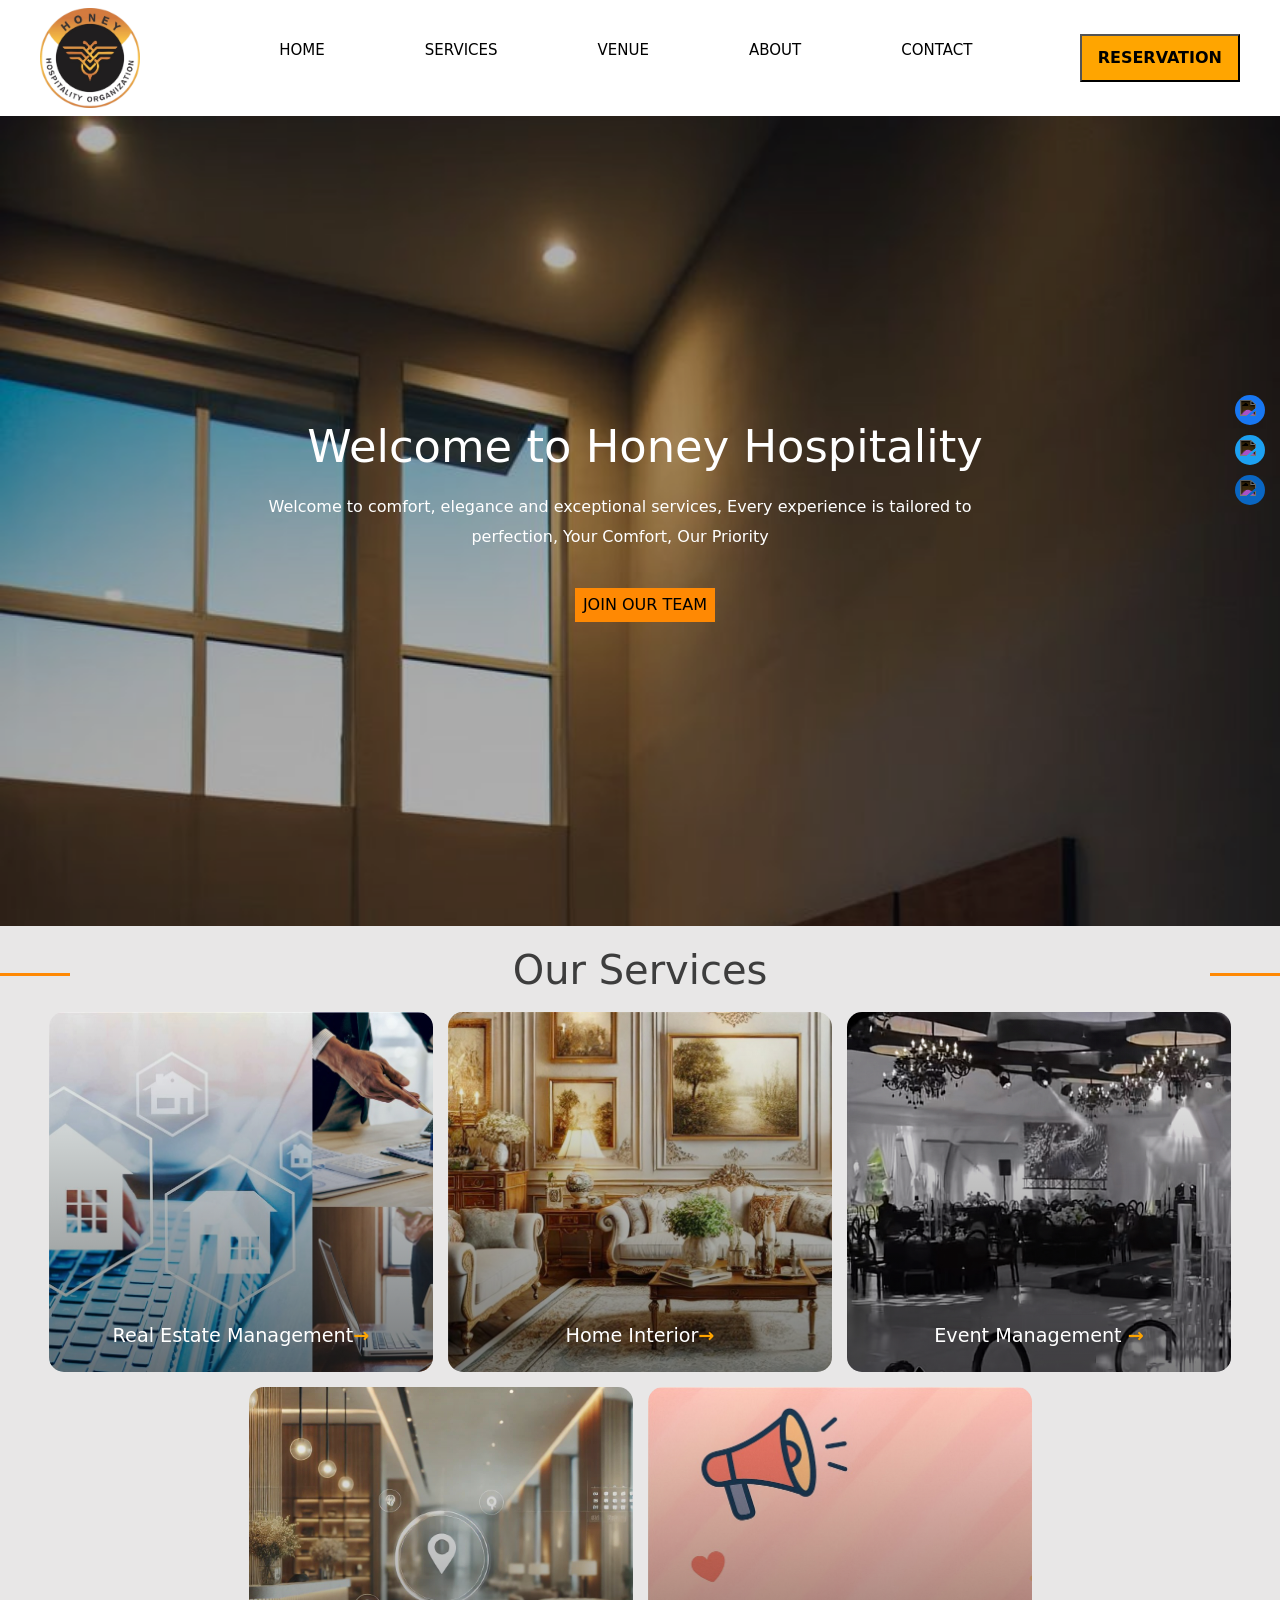
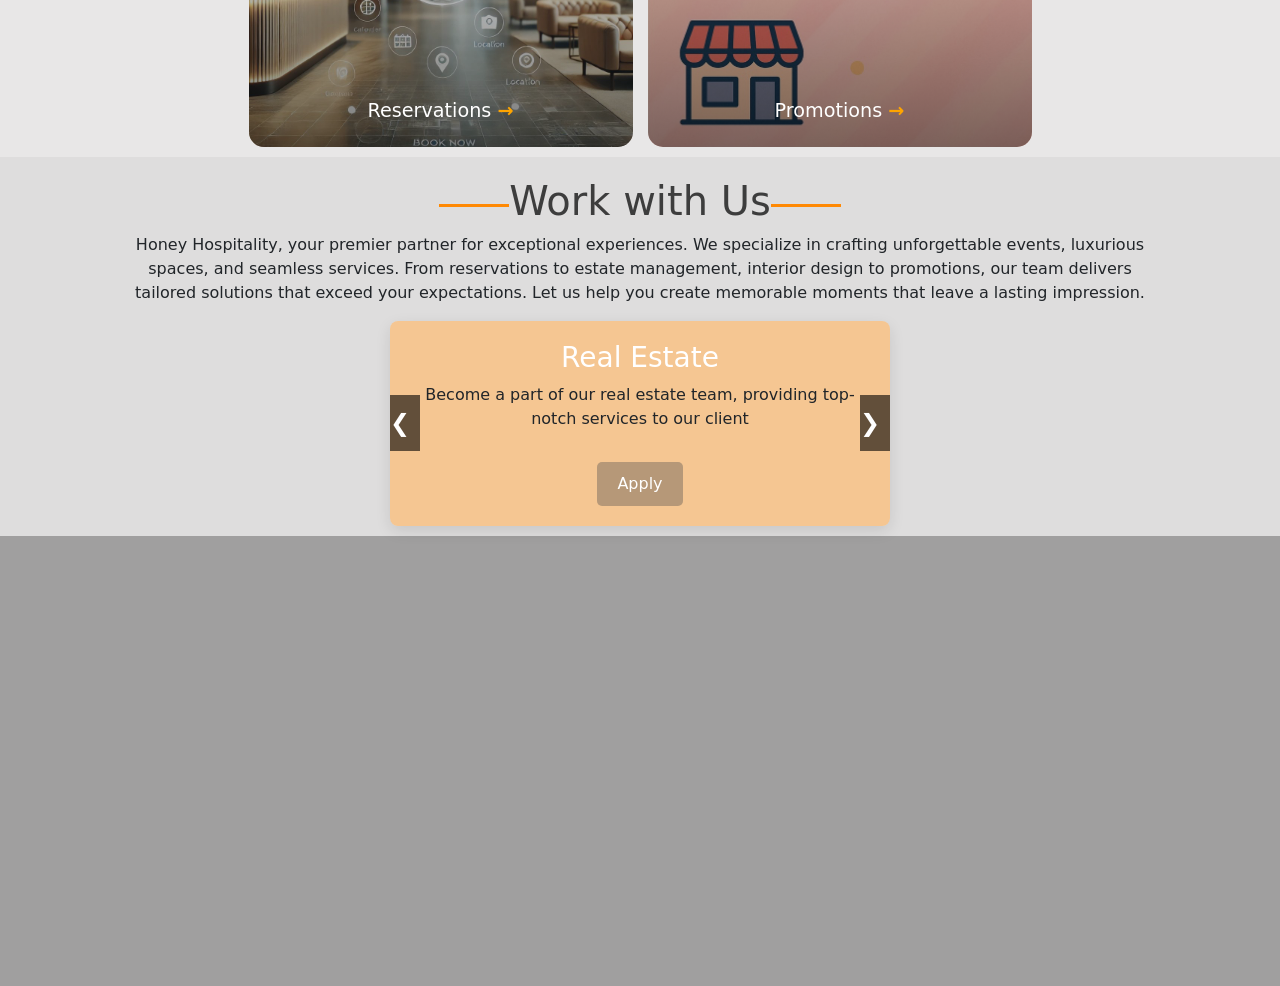
==== index.html @ 68f042b8 "Update index.html" ====
<!DOCTYPE html>
<html lang="en">
<head>
   <meta charset="UTF-8">
   <meta name="viewport" content="width=device-width, initial-scale=1.0">
   <title>Honeyhospitality.com</title>
   <link rel="stylesheet" href="style.css">
   <link rel="stylesheet" href="mediaquary.css">
   <link href="https://cdn.jsdelivr.net/npm/bootstrap@5.3.5/dist/css/bootstrap.min.css" rel="stylesheet" integrity="sha384-SgOJa3DmI69IUzQ2PVdRZhwQ+dy64/BUtbMJw1MZ8t5HZApcHrRKUc4W0kG879m7" crossorigin="anonymous">
   <script src="https://cdn.jsdelivr.net/npm/bootstrap@5.3.5/dist/js/bootstrap.bundle.min.js" integrity="sha384-k6d4wzSIapyDyv1kpU366/PK5hCdSbCRGRCMv+eplOQJWyd1fbcAu9OCUj5zNLiq" crossorigin="anonymous"></script>
   <link href='https://unpkg.com/boxicons@2.1.4/css/boxicons.min.css' rel='stylesheet'>

</head>
<body>
   <!-- Header -->
    
    <header>
        <nav class="navbar">
            <img src="Images/Hero Image/logo.png" alt="logo here" width="100px">
      
            <!-- Mobile menu toggle -->
            <input type="checkbox" id="menu-toggle" />
            <label for="menu-toggle" class="hamburger">&#9776;</label>
      
            <ul class="nav-links">
              <!-- Services Dropdown -->
                <li><a href="#">Home</a></li>

              <li class="dropdown">
                <input type="checkbox" id="services-toggle" />
                <label for="services-toggle" class="dropdown-label">Services</label>
                <ul class="dropdown-menu" >
                  <li><a href="#">Graphic Design</a></li>
                  <li><a href="#">Web Design</a></li>
                  <li><a href="#">Printing</a></li>
                </ul>
              </li>
      
              <!-- Venue Dropdown -->
              <li class="dropdown">
                <input type="checkbox" id="venue-toggle" />
                <label for="venue-toggle" class="dropdown-label">Venue</label>
                <ul class="dropdown-menu">
                  <li><a href="#">Lagos</a></li>
                  <li><a href="#">Abuja</a></li>
                </ul>
              </li>
      
              <li><a href="#">About</a></li>
              <li><a href="#">Contact</a></li>
              </ul>
            
              <button id="btn">Reservation</button>
            
          </nav>
     
    </header>
   

<div class="social-sidebar">
  <a href="#" class="social-icon facebook" title="Facebook">
    <img src="https://cdn.jsdelivr.net/npm/simple-icons@v9/icons/facebook.svg" alt="Facebook">
  </a>
  <a href="#" class="social-icon twitter" title="Twitter">
    <img src="https://cdn.jsdelivr.net/npm/simple-icons@v9/icons/twitter.svg" alt="Twitter">
  </a>
  <a href="#" class="social-icon linkedin" title="LinkedIn">
    <img src="https://cdn.jsdelivr.net/npm/simple-icons@v9/icons/linkedin.svg" alt="LinkedIn">
  </a>
</div>



    <!-- Hero Section -->

    <section class="hero-section">
        <div class="hero-container">

            <div class="intro">
                <h1 id="head1">Welcome to Honey Hospitality</h1>
                
                <p class="intro-text">Welcome to comfort, elegance and
                exceptional services,
                Every experience is tailored to perfection,
                Your Comfort, Our Priority</p>
            </div>

            <button id="join-btn">JOIN OUR TEAM</button>
        </div>
    </section>

    <!-- Service Section -->

    <section class="service-section" >

        <div class="service-hr" >
            <div class="hr-line"></div>
            <h1>Our Services</h1>
            <div class="hr-line"></div> 
        </div>

        <div class="service-container">

           
         <div class="services" style="background: url(Images/Services\ Image/estate.jpg); background-size: cover;">
             <div class="service-overlay">
                <p class="service-title">
                    Real Estate Management<span style="color: orange; font-weight: bolder; ">&rarr;</span>
                </p>
            </div>
        </div>
            
         <div class="services" style="background: url(Images/Services\ Image/home-int.jpg); background-size: cover;">
             <div class="service-overlay" >
                <p class="service-title">
                    Home Interior<span style="color: orange; font-weight: bolder; ">&rarr;</span>
                </p>
            </div>
        </div>
            
         <div class="services" style="background: url(Images/Services\ Image/event.jpg); background-size: cover;">
             <div class="service-overlay">
                <p class="service-title">
                    Event Management <span style="color: orange; font-weight: bolder; ">&rarr;</span>
                </p>
            </div>
        </div>
            
         <div class="services" style="background: url(Images/Services\ Image/reservation.jpg); background-size: cover;">
             <div class="service-overlay">
                <p class="service-title">
                    Reservations <span style="color: orange; font-weight: bolder; ">&rarr;</span>
                </p>
            </div>
        </div>

         <div class="services" style="background: url(Images/Services\ Image/promotion.jpg); background-size: cover;">
             <div class="service-overlay" style="background-color: none;">
                <p class="service-title">
                    Promotions <span style="color: orange; font-weight: bolder; ">&rarr;</span>
                </p>
            </div>
        </div>
            

        </div>
            
        </div>
    </section>

    <!-- Work with Us -->

    <section class="join-us">

        <div class="service-hr" >
            <div class="hr-line"></div>
               <h1>Work with Us</h1>
            <div class="hr-line"></div> 
        </div>
        <div class="join-text">
            <p>
                Honey Hospitality, your premier partner for exceptional experiences. We specialize in crafting unforgettable events, luxurious spaces, and seamless services. From reservations to estate management, interior design to promotions, our team delivers tailored solutions that exceed your expectations. Let us help you create memorable moments that leave a lasting impression.

            </p>
        </div>

 <div class="carousel-container">
  <button class="nav left" id="prevBtn">&#10094;</button>
  <div class="carousel-wrapper" id="carousel">
    <div class="job-card">
      <h3 style="color: white;">Real Estate</h3>
      <p>Become a part of our real estate team, providing top-notch services to our client</p>
      <button class="apply-btn">Apply</button>
    </div>
    <div class="job-card">
      <h3 style="color: white;">Home Interior</h3>
      <p >Seeking talented interior expert, transforming space with creativity and flair</p>
      <button class="apply-btn">Apply</button>
    </div>
    <div class="job-card">
      <h3 style="color: white;">Event Management</h3>
      <p>Seeking detailed-oriented event professional to craft unforgettable experiencesfor our client</p>
      <button class="apply-btn">Apply</button>
    </div>
  </div>
  <button class="nav right" id="nextBtn">&#10095;</button>
</div>

    </section>

    <!-- Footer-Section -->
 
    <footer class="footer-section">


        
    </footer>
   
   <script src="script.js"></script>
</body>
</html>
---- style.css ----
/* CSS Reset */
* {
    padding: 0;
    margin: 0;
    box-sizing: border-box;
}

body {
    margin: 0;
    font-family: sans-serif; 
    background-color: #a7a5a560;
}

header {
	background-color: white;
	color: white;
	justify-content: space-between;
    padding: 0px 40px;
	align-items: center;
  }

  header > .navbar li  {
	text-transform: uppercase;
    font-size: 15px;
  }

  .navbar {
	display: flex;
	align-items: center;
	justify-content: space-between;
	padding: 7px 80px;
	position: relative;
  }
  
  .hamburger {
	display: none;
	font-size: 26px;
	cursor: pointer;
	color: black;
  }
  
  /* Navigation list */
  .nav-links {
	display: flex;
	list-style: none;
	align-content: center;
      gap: 100px;
	align-items: center;
  }
  
  .nav-links a {
	text-decoration: none;
	color: black;
  }
  
   #btn {
	background-color: orange;
	padding: 10px 16px;
	text-transform: uppercase;
	position: relative;
	border-radius: 0px;
	color: black;
	font-weight: bold;
  }
  
  /* Dropdown styles */
  .dropdown {
	position: relative;
  }
  
  .dropdown-menu {
	display: none;
	position: absolute;
	top: 20px;
	left: 0;
	background: white;
	min-width: 150px;
	box-shadow: 0 4px 8px #ff964133;
	z-index: 100;
	flex-direction: column;
	
  }
  
  .dropdown-menu li a {
	color: #333;
	padding: 10px 15px;
    text-transform: capitalize;
	display: block;
  }
  
  .dropdown-menu li a:hover {
	background-color: #eee;
  }
  
  .dropdown:hover .dropdown-menu {
	display: flex;
  }
  
  /* Hide dropdown toggles by default */
  .dropdown input[type="checkbox"] {
	display: none;
  }
  
  .dropdown-label {
	color: black;
    list-style: none;
	cursor: pointer;
	display: block;
  }
  
  /* Responsive styles */
  #menu-toggle {
	display: none;
  }



.social-sidebar {
  position: fixed;
  top: 50%;
  right: 0;
  transform: translateY(-50%);
  display: flex;
  flex-direction: column;
  padding: 8px 15px;
  border-top-right-radius: 10px;
  border-bottom-right-radius: 10px;
  z-index: 1000;
  gap: 10px;
}

.social-icon {
  display: flex;
  align-items: center;
  justify-content: center;
  width: 30px;
  height: 30px;
  border-radius: 50%;
  transition: transform 0.2s;
}

.social-icon img {
  width: 20px;
  height: 20px;
  filter: invert(1);
}

.social-icon:hover {
  transform: scale(1.1);
}

/* Brand Colors */
.facebook {
  background-color: #1877F2; /* Facebook Blue */
}

.twitter {
  background-color: #1DA1F2; /* Twitter Blue */
}

.linkedin {
  background-color: #0A66C2; /* LinkedIn Blue */
}


/* Hero Section */

.hero-section {
    height: 90vh;
    background-image: url(Images/Hero\ Image/hero1.jpg);
    background-size: cover;
    animation-name: hero-background-changer;
    animation-duration: 10s;
    animation-delay: 2s;
    animation-fill-mode: forwards;
    animation-direction: alternate;
    animation-iteration-count: infinite;
    animation-timing-function: ease-in-out;
}

@keyframes hero-background-changer {
    0% {
        background-image: url(Images/Hero\ Image/hero1.jpg);
    }
    25% {
        background-image: url(Images/Hero\ Image/hero2.jpg);
    }
    50% {
        background-image: url(Images/Hero\ Image/hero3.jpg);
    }
    75% {
        background-image: url(Images/Hero\ Image/hero4.jpg);
    }
    
}

.hero-container {
    display: flex;
    flex-direction: column;
    justify-content: center;
    align-items: start;
    text-align: left;
    color: white;
    background: rgba(0, 0, 0, 0.308);
    height: 90vh;
    padding: 0px 0px 0px 10px;
    line-height: 18px;
}

.intro {
    margin-bottom: 60px;
}

.intro-text{
    line-height: 30px;
    padding-right: 50px;
}

#join-btn {
    background-color: rgb(255, 137, 3);
    border: none;
    padding: 8px ;
    margin-top: -40px;
    color: black;
}



#join-btn:active {
    background-color: rgb(255, 148, 25);
    transform: scale(1.2);
    transition: transform 0.1s;
    cursor: pointer;
    color: white;
    border-radius: 10px;
}


#head1 {
    font-size: 1.9rem;
    padding-bottom: 10px;
    width: 15.5rem;
    
}



.service-section {
    background-color: #a7a5a544;
    padding-top: 20px;
} 

.service-hr {
    display: flex;
    justify-content: space-between;
    align-items: center;
    color: rgb(61, 61, 61);
}
.hr-line {
    height: 3px;
    width: 70px;
    border: none;
    background-color: rgb(255, 137, 3);

}

.service-container {
    display: flex;
    flex-direction: column;
    align-items: center;
    padding: 10px 0px;
    row-gap: 20px;
}
    
    .services {
        /* background-image: url(Images/Services\ Image/Event.jpg); */
       width: 90%;
       height: 40vh;
       background-size: cover;
       border-radius: 15px;
    }

    .service-overlay {
        background: linear-gradient(transparent, rgba(0, 0, 0, 0.514));
        width: 100%;
       height: 40vh;
       display: flex;
       justify-content: center;
       align-items: end;
       border-radius: 15px;
    }

    .service-title  {
        color: white;
        font-size: 1.2rem;  
        padding-bottom: 5px;  
        width: 100%;
        text-align: center;
        
    }

.join-us {
    background-color: #a7a5a560;
    display: flex;
    flex-direction: column;
    align-items: center;padding-bottom: 10px;
    padding-top: 20px;
}
.join-text {
    text-align: center;
}



.carousel-container {
  position: relative;
  width: 80%;
  max-width: 500px;
  overflow: hidden;
  background: rgba(250, 194, 131, 0.822);
  border-radius: 8px;
  box-shadow: 0 5px 15px rgba(0, 0, 0, 0.1);
}

.carousel-wrapper {
  display: flex;
  transition: transform 0.4s ease-in-out;
  will-change: transform;
}

.job-card {
  flex: 0 0 100%;
  box-sizing: border-box;
  padding: 20px;
  text-align: center;
}

.job-card h3 {
  margin-top: 0;
}

.apply-btn {
  margin-top: 15px;
  padding: 10px 20px;
  background-color: rgba(78, 78, 78, 0.377);
  color: white;
  border: none;
  border-radius: 5px;
  cursor: pointer;
}


.nav {
  position: absolute;
  top: 50%;
  transform: translateY(-50%);
  background: rgba(0,0,0,0.6);
  color: white;
  border: none;
  font-size: 24px;
  padding: 10px;
  cursor: pointer;
  z-index: 2;
}

.left {
  left: 0;
}

.right {
  right: 0;
}

/* Footer */

.footer-section {
    background-color: rgb(160, 159, 159);
    height: 50vh;
}
---- mediaquary.css ----
/* Media Quary */
@media only screen and (min-width: 600px) and (max-width: 780px) {
  
   .hamburger {
	  display: block;
	}
  
	.nav-links {
	  flex-direction: column;
	  justify-content: center;
	  align-items: flex-start;
	  position: absolute;
	  gap: 17px;
	  background: white;
	  width: 80%;
	  top: 80px;
	  left: 30vh;
	  padding: 10px;
	  display: none;
	}

  
	#menu-toggle:checked + .hamburger + .nav-links {
	  display: flex;
	}
  
	.dropdown-menu {
	  position: static;
	  background-color: white;
	  width: 100%;
	  box-shadow: none;
	}
  
	.dropdown-menu li a {
	  color: black;
	}
  
	/* Show dropdown if checkbox is checked */
	.dropdown input[type="checkbox"]:checked + .dropdown-label + .dropdown-menu {
	  display: flex;
	}
  
	.dropdown:hover .dropdown-menu {
	  display: none; /* Disable hover effect on mobile */
	}
  
	.dropdown-label::after {
	  content: " ▼";
	  font-size: 0.8em;
   }
   
   
   
   
   
   .service-container {
    display: flex;
    flex-direction: row;
    flex-wrap: wrap;
    align-items: center;
    padding: 10px 0px;
    gap: 15px;
    justify-content: center;
}

.services {
   width: 45%;
}

}

@media screen and (min-width: 781px) and (max-width: 960px) {

   
    .drop-menu {
        position: absolute;
        top: 100%;
        left: 0;
        background-color: rgb(223, 223, 223);
        border-radius: 5px;
        opacity: 0;
        margin-left:50px;
        margin-top: 12px;
        visibility: hidden;
        transform: translateY(-10px);
        transition: opacity 0.3s ease-in-out, transform 0.3s ease-in-out;
        width: 50%;
    }


    .service-container {
      display: flex;
      flex-direction: row;
      flex-wrap: wrap;
      align-items: center;
      padding: 10px 0px;
      gap: 15px;
      justify-content: center;
    }

    .services {
         width: 40%;
    }

    .join-text {
      width: 80%;
    }
}

@media screen and (min-width: 961px) and (max-width: 1300px) {
    
    .drop-menu {
        position: absolute;
        top: 100%;
        left: 0;
        background-color: rgb(223, 223, 223);
        border-radius: 5px;
        opacity: 0;
        margin-left:50px;
        margin-top: 12px;
        visibility: hidden;
        transform: translateY(-10px);
        transition: opacity 0.3s ease-in-out, transform 0.3s ease-in-out;
        width: 50%;
    }


     .service-container {
      display: flex;
      flex-direction: row;
      flex-wrap: wrap;
      align-items: center;
      padding: 10px 0px;
      gap: 15px;
      justify-content: center;
    }

    .services {
         width: 30%;
    }

    .join-text {
      width: 80%;
    }

    .intro {
      width: 60%;
    }

    .hero-container {
      justify-content: center;
      align-items: center;
      text-align: center;
    }

    #head1 {
      width: 100%;
      font-size:2.8rem;
    }

}


@media screen and (min-width: 1301px) and (max-width: 3000px) {
       .drop-menu {
        position: absolute;
        top: 100%;
        left: 0;
        background-color: rgb(223, 223, 223);
        border-radius: 5px;
        opacity: 0;
        margin-left:50px;
        margin-top: 12px;
        visibility: hidden;
        transform: translateY(-10px);
        transition: opacity 0.3s ease-in-out, transform 0.3s ease-in-out;
        width: 50%;
    }

    

     .service-container {
      display: flex;
      flex-direction: row;
      flex-wrap: wrap;
      align-items: center;
      padding: 10px 0px;
      gap: 15px;
      justify-content: center;
    }

    .services {
         width: 25%;
    }

    .join-text {
      width: 80%;
    }

    .intro {
      width: 60%;
    }

    .hero-container {
      justify-content: center;
      align-items: center;
      text-align: center;
    }

    #head1 {
      width: 100%;
      font-size:2.8rem;
    }

    .hero-section {
      background-size: contain;
    }
}
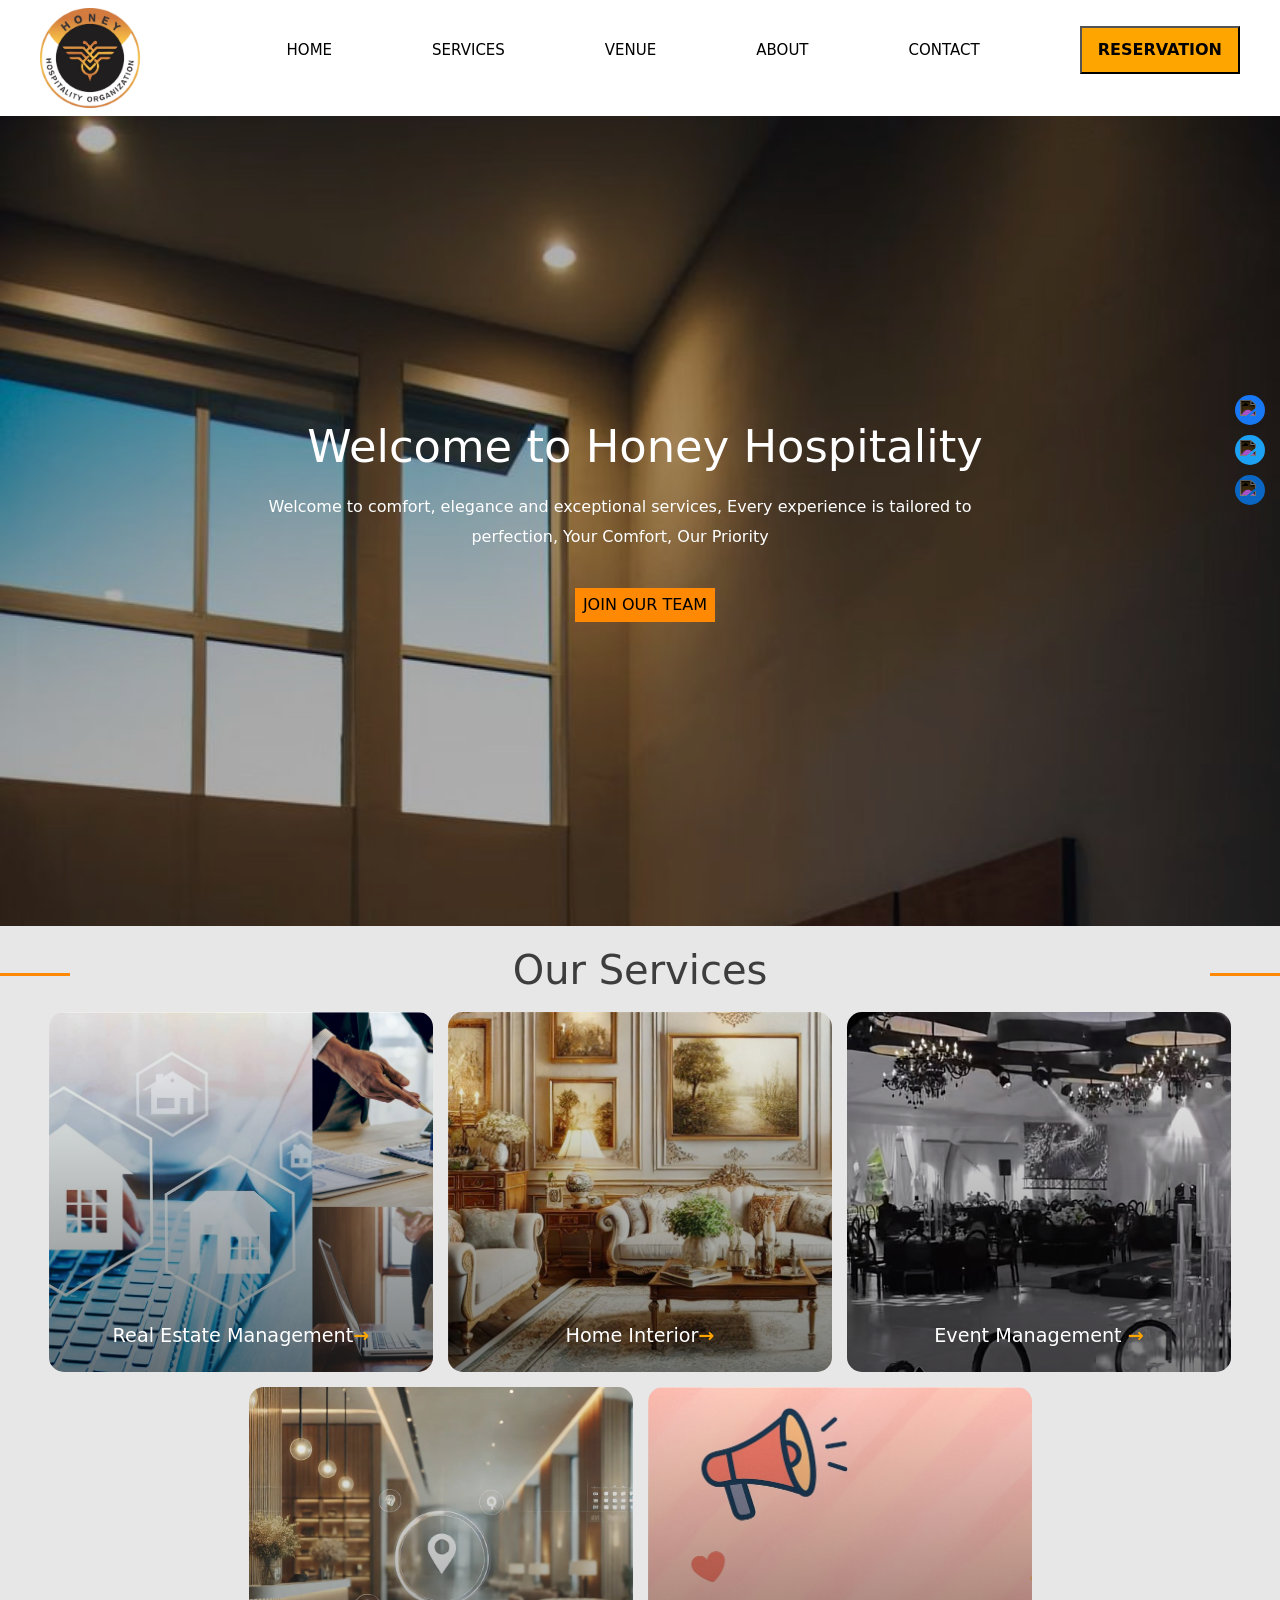
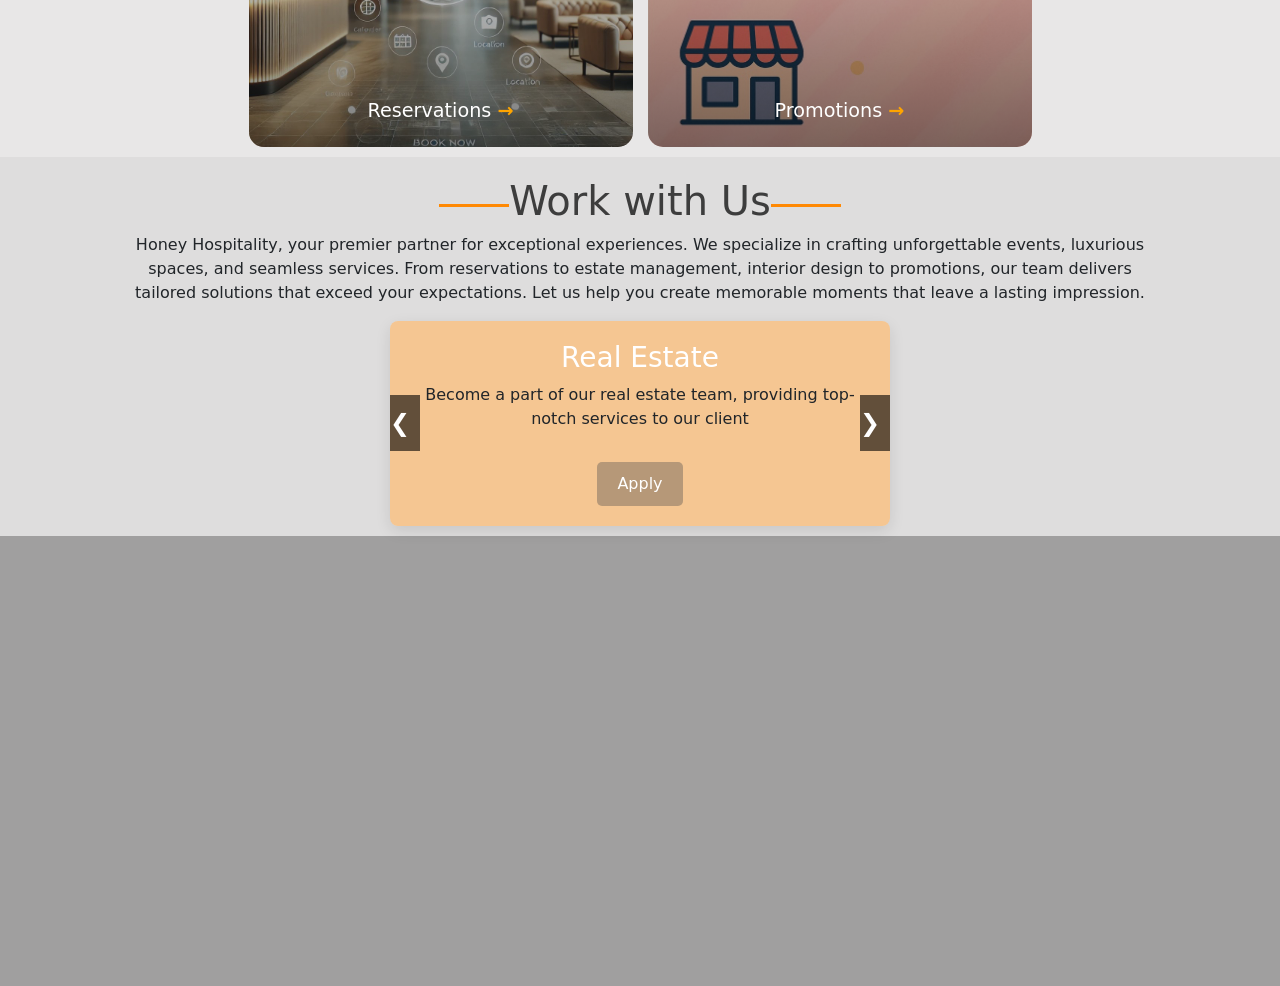
==== commit 17a834de: "Update index.html" ====
--- a/index.html
+++ b/index.html
@@ -48,14 +48,13 @@
       
               <li><a href="#">About</a></li>
               <li><a href="#">Contact</a></li>
+              <button id="btn">Reservation</button>
               </ul>
             
-              <button id="btn">Reservation</button>
             
           </nav>
      
     </header>
-   
 
 <div class="social-sidebar">
   <a href="#" class="social-icon facebook" title="Facebook">
@@ -164,7 +163,7 @@
             </p>
         </div>
 
- <div class="carousel-container">
+   <div class="carousel-container">
   <button class="nav left" id="prevBtn">&#10094;</button>
   <div class="carousel-wrapper" id="carousel">
     <div class="job-card">
@@ -196,6 +195,5 @@
         
     </footer>
    
-   <script src="script.js"></script>
 </body>
 </html>
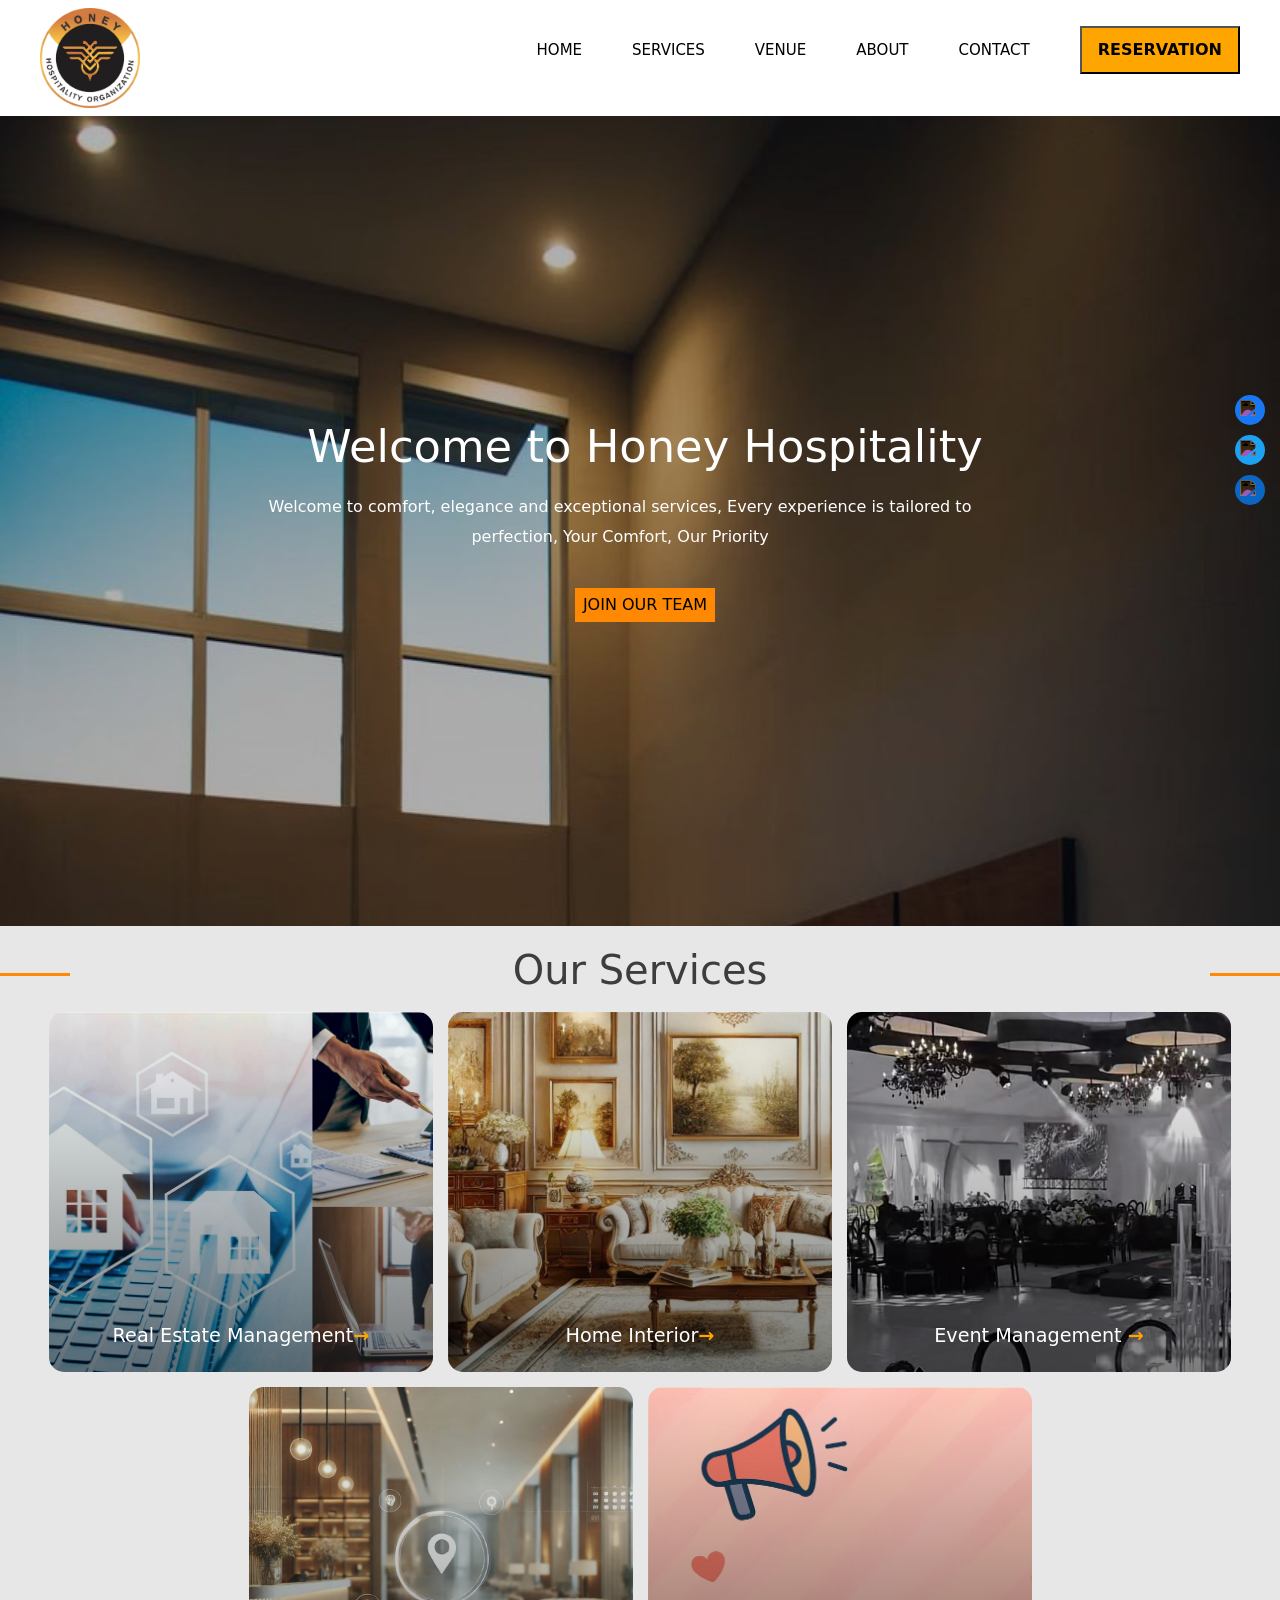
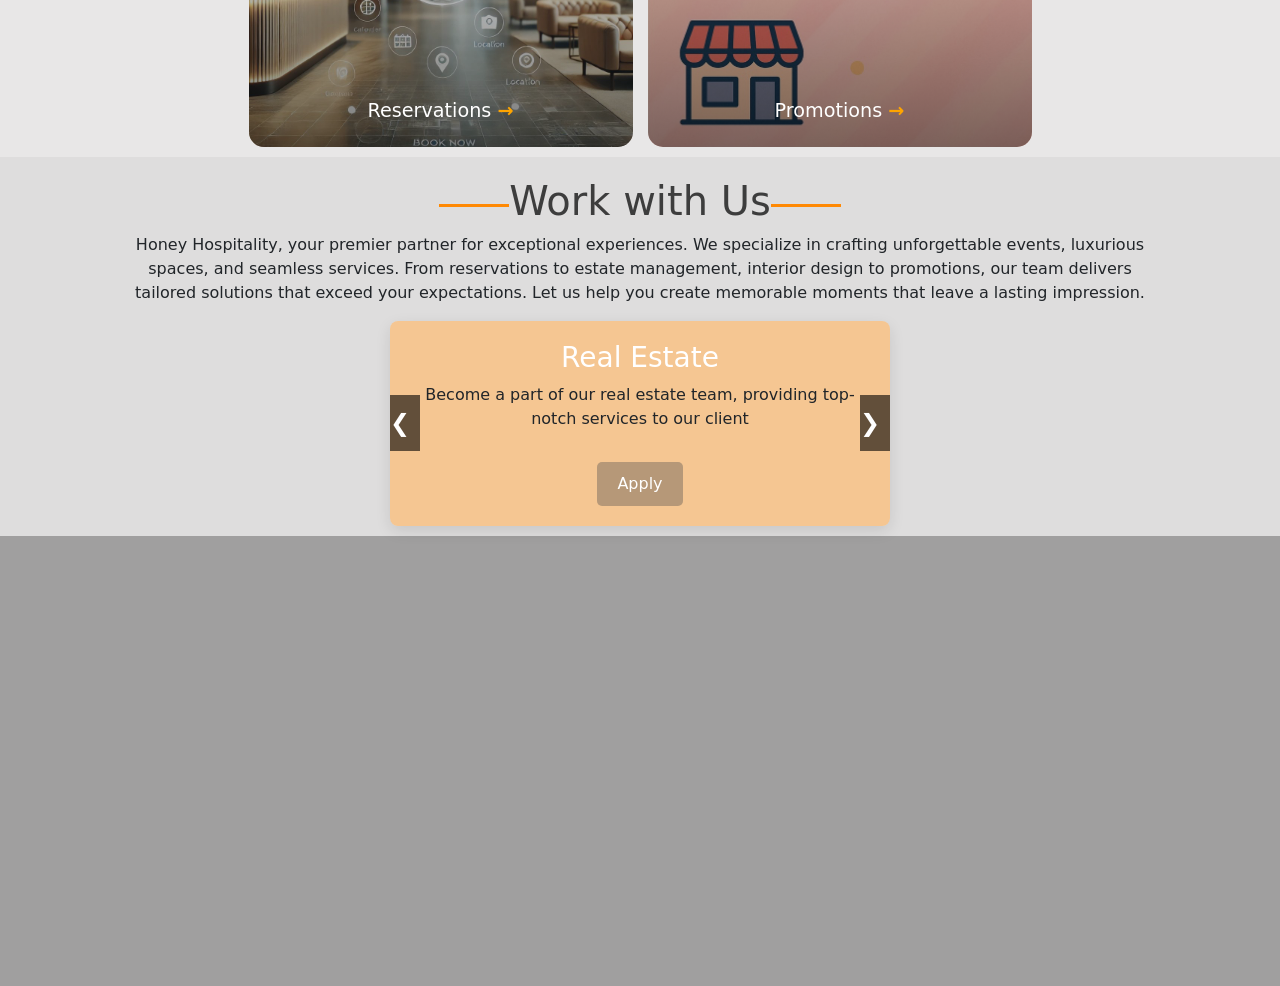
==== commit 160a7ad2: "Update index.html" ====
--- a/index.html
+++ b/index.html
@@ -30,9 +30,11 @@
                 <input type="checkbox" id="services-toggle" />
                 <label for="services-toggle" class="dropdown-label">Services</label>
                 <ul class="dropdown-menu" >
-                  <li><a href="#">Graphic Design</a></li>
-                  <li><a href="#">Web Design</a></li>
-                  <li><a href="#">Printing</a></li>
+                 <li><a href="#">Real Estate Management</a></li>
+                  <li><a href="#">Event Management</a></li>
+                  <li><a href="#">Home Interior</a></li>
+                  <li><a href="#">Reservations</a></li>
+                  <li><a href="#">Promotions</a></li>
                 </ul>
               </li>
       
@@ -42,7 +44,7 @@
                 <label for="venue-toggle" class="dropdown-label">Venue</label>
                 <ul class="dropdown-menu">
                   <li><a href="#">Lagos</a></li>
-                  <li><a href="#">Abuja</a></li>
+<!--                   <li><a href="#">Abuja</a></li> -->
                 </ul>
               </li>
       
--- a/style.css
+++ b/style.css
@@ -10,7 +10,6 @@
     font-family: sans-serif; 
     background-color: #a7a5a560;
 }
-
 header {
 	background-color: white;
 	color: white;
@@ -44,13 +43,14 @@
 	display: flex;
 	list-style: none;
 	align-content: center;
-      gap: 100px;
+	gap: 50px;
 	align-items: center;
   }
   
-  .nav-links a {
+  .nav-links li a {
 	text-decoration: none;
 	color: black;
+  align-self: center;
   }
   
    #btn {
@@ -58,6 +58,7 @@
 	padding: 10px 16px;
 	text-transform: uppercase;
 	position: relative;
+  /* right: 40px; */
 	border-radius: 0px;
 	color: black;
 	font-weight: bold;
@@ -112,7 +113,6 @@
   #menu-toggle {
 	display: none;
   }
-
 
 
 .social-sidebar {
@@ -129,6 +129,7 @@
   gap: 10px;
 }
 
+
 .social-icon {
   display: flex;
   align-items: center;
--- a/mediaquary.css
+++ b/mediaquary.css
@@ -1,7 +1,5 @@
-/* Media Quary */
-@media only screen and (min-width: 600px) and (max-width: 780px) {
-  
-   .hamburger {
+@media (max-width: 768px) {
+	.hamburger {
 	  display: block;
 	}
   
@@ -14,7 +12,7 @@
 	  background: white;
 	  width: 80%;
 	  top: 80px;
-	  left: 30vh;
+	  left: 6rem;
 	  padding: 10px;
 	  display: none;
 	}
@@ -47,172 +45,224 @@
 	.dropdown-label::after {
 	  content: " ▼";
 	  font-size: 0.8em;
-   }
-   
-   
-   
-   
-   
-   .service-container {
-    display: flex;
-    flex-direction: row;
-    flex-wrap: wrap;
-    align-items: center;
-    padding: 10px 0px;
-    gap: 15px;
-    justify-content: center;
-}
+	}
+  }
 
-.services {
-   width: 45%;
-}
-
-}
-
-@media screen and (min-width: 781px) and (max-width: 960px) {
-
-   
-    .drop-menu {
-        position: absolute;
-        top: 100%;
-        left: 0;
-        background-color: rgb(223, 223, 223);
-        border-radius: 5px;
-        opacity: 0;
-        margin-left:50px;
-        margin-top: 12px;
-        visibility: hidden;
-        transform: translateY(-10px);
-        transition: opacity 0.3s ease-in-out, transform 0.3s ease-in-out;
-        width: 50%;
-    }
-
-
-    .service-container {
-      display: flex;
-      flex-direction: row;
-      flex-wrap: wrap;
-      align-items: center;
-      padding: 10px 0px;
-      gap: 15px;
-      justify-content: center;
-    }
-
-    .services {
-         width: 40%;
-    }
-
-    .join-text {
-      width: 80%;
-    }
-}
-
-@media screen and (min-width: 961px) and (max-width: 1300px) {
-    
-    .drop-menu {
-        position: absolute;
-        top: 100%;
-        left: 0;
-        background-color: rgb(223, 223, 223);
-        border-radius: 5px;
-        opacity: 0;
-        margin-left:50px;
-        margin-top: 12px;
-        visibility: hidden;
-        transform: translateY(-10px);
-        transition: opacity 0.3s ease-in-out, transform 0.3s ease-in-out;
-        width: 50%;
-    }
-
-
-     .service-container {
-      display: flex;
-      flex-direction: row;
-      flex-wrap: wrap;
-      align-items: center;
-      padding: 10px 0px;
-      gap: 15px;
-      justify-content: center;
-    }
-
-    .services {
-         width: 30%;
-    }
-
-    .join-text {
-      width: 80%;
-    }
-
-    .intro {
-      width: 60%;
-    }
-
-    .hero-container {
-      justify-content: center;
-      align-items: center;
-      text-align: center;
-    }
-
-    #head1 {
-      width: 100%;
-      font-size:2.8rem;
-    }
-
-}
-
-
-@media screen and (min-width: 1301px) and (max-width: 3000px) {
-       .drop-menu {
-        position: absolute;
-        top: 100%;
-        left: 0;
-        background-color: rgb(223, 223, 223);
-        border-radius: 5px;
-        opacity: 0;
-        margin-left:50px;
-        margin-top: 12px;
-        visibility: hidden;
-        transform: translateY(-10px);
-        transition: opacity 0.3s ease-in-out, transform 0.3s ease-in-out;
-        width: 50%;
-    }
-
-    
-
-     .service-container {
-      display: flex;
-      flex-direction: row;
-      flex-wrap: wrap;
-      align-items: center;
-      padding: 10px 0px;
-      gap: 15px;
-      justify-content: center;
-    }
-
-    .services {
-         width: 25%;
-    }
-
-    .join-text {
-      width: 80%;
-    }
-
-    .intro {
-      width: 60%;
-    }
-
-    .hero-container {
-      justify-content: center;
-      align-items: center;
-      text-align: center;
-    }
-
-    #head1 {
-      width: 100%;
-      font-size:2.8rem;
-    }
-
-    .hero-section {
-      background-size: contain;
-    }
-}
+  /* Media Quary */
+@media only screen and (min-width: 600px) and (max-width: 780px) {
+  
+	.hamburger {
+	   display: block;
+	 }
+   
+	 .nav-links {
+	   flex-direction: column;
+	   justify-content: center;
+	   align-items: flex-start;
+	   position: absolute;
+	   gap: 17px;
+	   background: white;
+	   width: 80%;
+	   top: 80px;
+	   left: 30vh;
+	   padding: 10px;
+	   display: none;
+	 }
+ 
+   
+	 #menu-toggle:checked + .hamburger + .nav-links {
+	   display: flex;
+	 }
+   
+	 .dropdown-menu {
+	   position: static;
+	   background-color: white;
+	   width: 100%;
+	   box-shadow: none;
+	 }
+   
+	 .dropdown-menu li a {
+	   color: black;
+	 }
+   
+	 /* Show dropdown if checkbox is checked */
+	 .dropdown input[type="checkbox"]:checked + .dropdown-label + .dropdown-menu {
+	   display: flex;
+	 }
+   
+	 .dropdown:hover .dropdown-menu {
+	   display: none; /* Disable hover effect on mobile */
+	 }
+   
+	 .dropdown-label::after {
+	   content: " ▼";
+	   font-size: 0.8em;
+	}
+	
+	
+	
+	
+	
+	.service-container {
+	 display: flex;
+	 flex-direction: row;
+	 flex-wrap: wrap;
+	 align-items: center;
+	 padding: 10px 0px;
+	 gap: 15px;
+	 justify-content: center;
+ }
+ 
+ .services {
+	width: 45%;
+ }
+ 
+ }
+ 
+ @media screen and (min-width: 781px) and (max-width: 960px) {
+ 
+	
+	 .drop-menu {
+		 position: absolute;
+		 top: 100%;
+		 left: 0;
+		 background-color: rgb(223, 223, 223);
+		 border-radius: 5px;
+		 opacity: 0;
+		 margin-left:50px;
+		 margin-top: 12px;
+		 visibility: hidden;
+		 transform: translateY(-10px);
+		 transition: opacity 0.3s ease-in-out, transform 0.3s ease-in-out;
+		 width: 50%;
+	 }
+ 
+ 
+	 .service-container {
+	   display: flex;
+	   flex-direction: row;
+	   flex-wrap: wrap;
+	   align-items: center;
+	   padding: 10px 0px;
+	   gap: 15px;
+	   justify-content: center;
+	 }
+ 
+	 .services {
+		  width: 40%;
+	 }
+ 
+	 .join-text {
+	   width: 80%;
+	 }
+ }
+ 
+ @media screen and (min-width: 961px) and (max-width: 1300px) {
+	 
+	 .drop-menu {
+		 position: absolute;
+		 top: 100%;
+		 left: 0;
+		 background-color: rgb(223, 223, 223);
+		 border-radius: 5px;
+		 opacity: 0;
+		 margin-left:50px;
+		 margin-top: 12px;
+		 visibility: hidden;
+		 transform: translateY(-10px);
+		 transition: opacity 0.3s ease-in-out, transform 0.3s ease-in-out;
+		 width: 50%;
+	 }
+ 
+ 
+	  .service-container {
+	   display: flex;
+	   flex-direction: row;
+	   flex-wrap: wrap;
+	   align-items: center;
+	   padding: 10px 0px;
+	   gap: 15px;
+	   justify-content: center;
+	 }
+ 
+	 .services {
+		  width: 30%;
+	 }
+ 
+	 .join-text {
+	   width: 80%;
+	 }
+ 
+	 .intro {
+	   width: 60%;
+	 }
+ 
+	 .hero-container {
+	   justify-content: center;
+	   align-items: center;
+	   text-align: center;
+	 }
+ 
+	 #head1 {
+	   width: 100%;
+	   font-size:2.8rem;
+	 }
+ 
+ }
+ 
+ 
+ @media screen and (min-width: 1301px) and (max-width: 3000px) {
+		.drop-menu {
+		 position: absolute;
+		 top: 100%;
+		 left: 0;
+		 background-color: rgb(223, 223, 223);
+		 border-radius: 5px;
+		 opacity: 0;
+		 margin-left:50px;
+		 margin-top: 12px;
+		 visibility: hidden;
+		 transform: translateY(-10px);
+		 transition: opacity 0.3s ease-in-out, transform 0.3s ease-in-out;
+		 width: 50%;
+	 }
+ 
+	 
+ 
+	  .service-container {
+	   display: flex;
+	   flex-direction: row;
+	   flex-wrap: wrap;
+	   align-items: center;
+	   padding: 10px 0px;
+	   gap: 15px;
+	   justify-content: center;
+	 }
+ 
+	 .services {
+		  width: 25%;
+	 }
+ 
+	 .join-text {
+	   width: 80%;
+	 }
+ 
+	 .intro {
+	   width: 60%;
+	 }
+ 
+	 .hero-container {
+	   justify-content: center;
+	   align-items: center;
+	   text-align: center;
+	 }
+ 
+	 #head1 {
+	   width: 100%;
+	   font-size:2.8rem;
+	 }
+ 
+	 .hero-section {
+	   background-size: contain;
+	 }
+ }
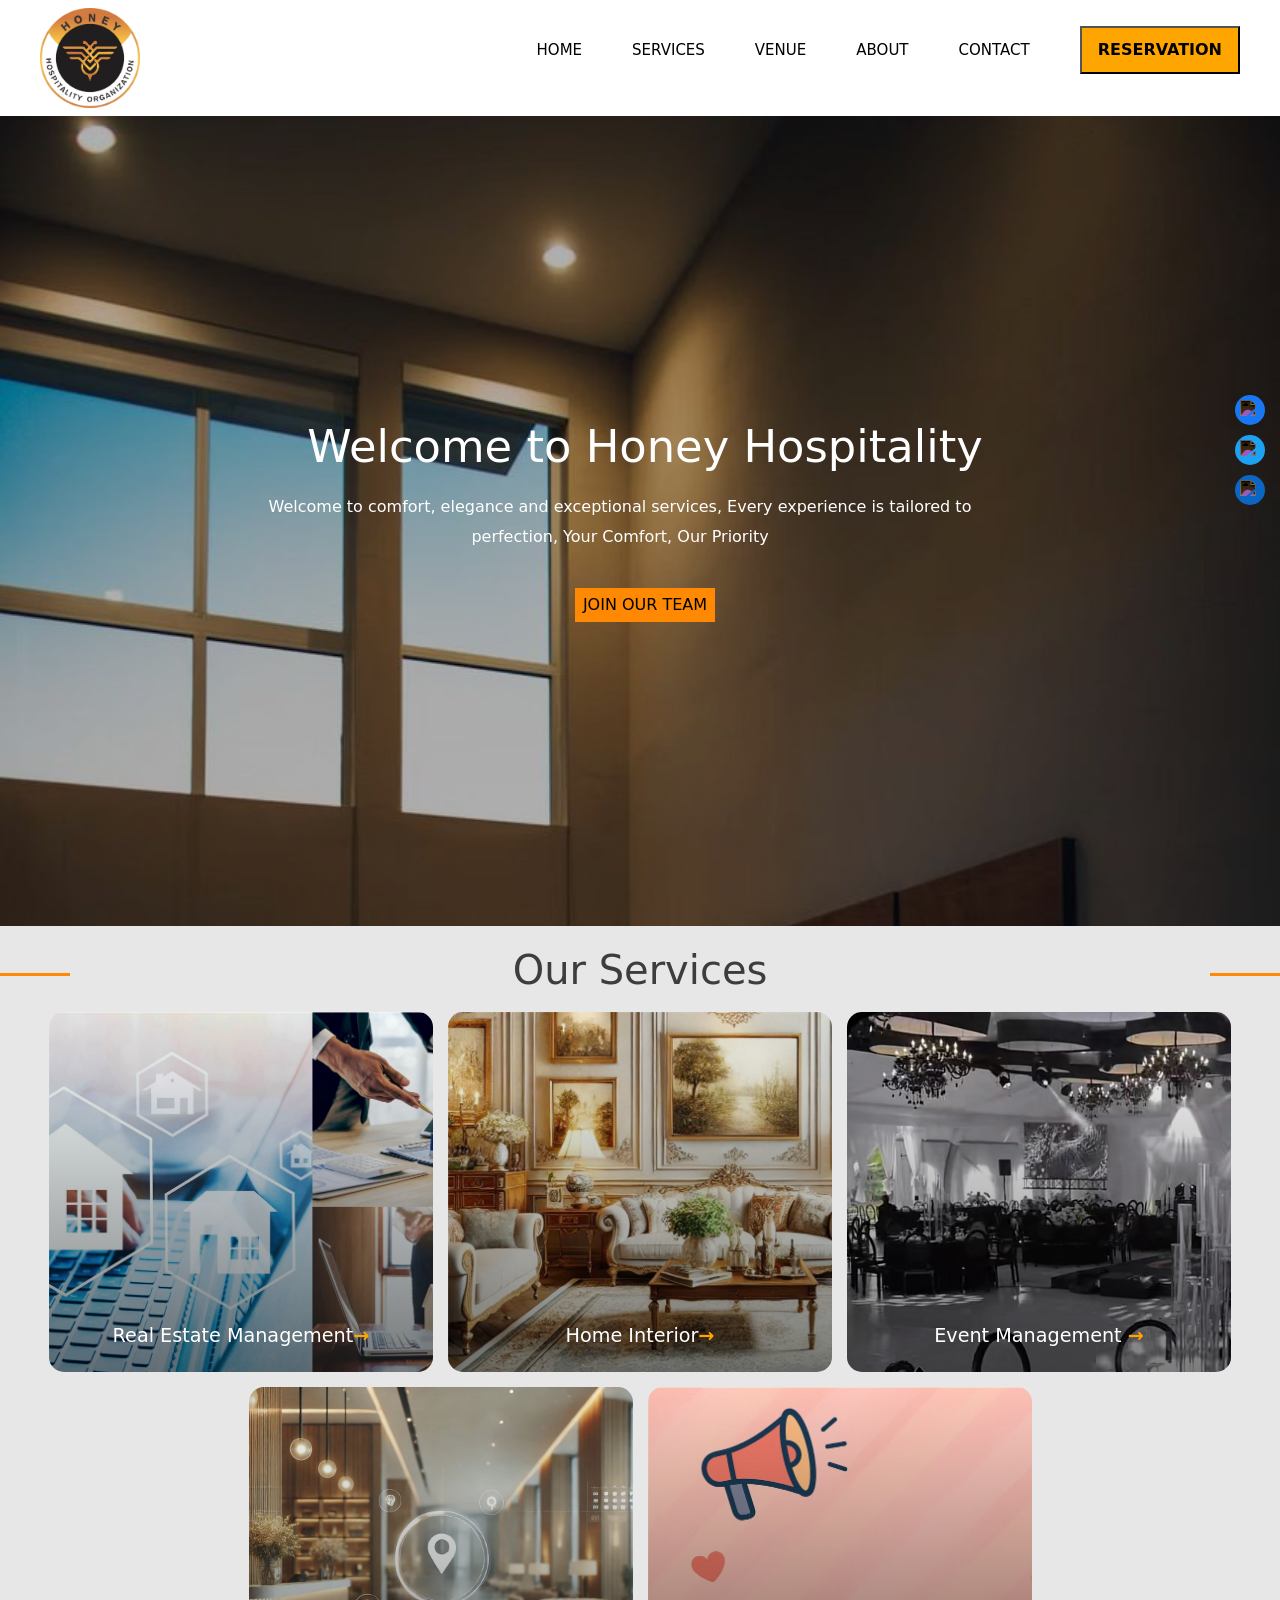
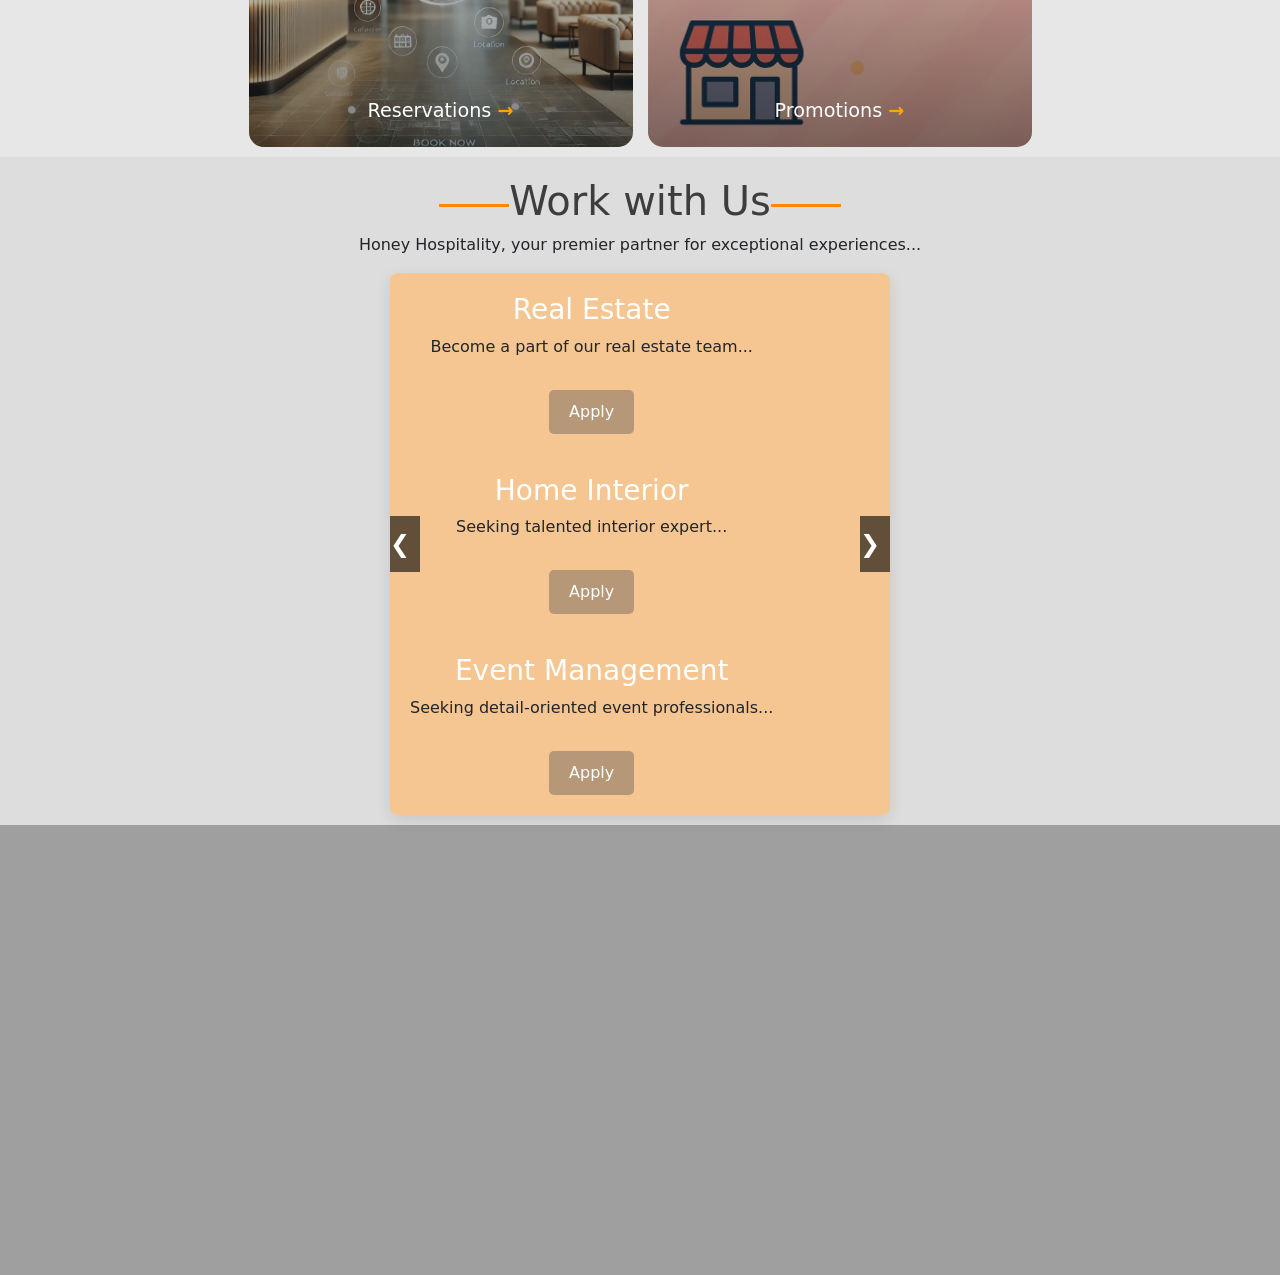
==== commit 467a726d: "Update index.html" ====
--- a/index.html
+++ b/index.html
@@ -151,43 +151,43 @@
 
     <!-- Work with Us -->
 
-    <section class="join-us">
-
-        <div class="service-hr" >
-            <div class="hr-line"></div>
-               <h1>Work with Us</h1>
-            <div class="hr-line"></div> 
-        </div>
-        <div class="join-text">
-            <p>
-                Honey Hospitality, your premier partner for exceptional experiences. We specialize in crafting unforgettable events, luxurious spaces, and seamless services. From reservations to estate management, interior design to promotions, our team delivers tailored solutions that exceed your expectations. Let us help you create memorable moments that leave a lasting impression.
-
-            </p>
-        </div>
-
-   <div class="carousel-container">
-  <button class="nav left" id="prevBtn">&#10094;</button>
-  <div class="carousel-wrapper" id="carousel">
-    <div class="job-card">
-      <h3 style="color: white;">Real Estate</h3>
-      <p>Become a part of our real estate team, providing top-notch services to our client</p>
-      <button class="apply-btn">Apply</button>
+   <!-- Work with Us -->
+<section class="join-us">
+  <div class="service-hr">
+    <div class="hr-line"></div>
+    <h1>Work with Us</h1>
+    <div class="hr-line"></div> 
+  </div>
+  <div class="join-text">
+    <p>
+      Honey Hospitality, your premier partner for exceptional experiences...
+    </p>
+  </div>
+
+  <div class="carousel-container">
+    <button class="nav left" id="prevBtn">&#10094;</button>
+    <div class="carousel-wrapper">
+      <div id="carousel">
+        <div class="job-card">
+          <h3 style="color: white;">Real Estate</h3>
+          <p>Become a part of our real estate team...</p>
+          <button class="apply-btn">Apply</button>
+        </div>
+        <div class="job-card">
+          <h3 style="color: white;">Home Interior</h3>
+          <p>Seeking talented interior expert...</p>
+          <button class="apply-btn">Apply</button>
+        </div>
+        <div class="job-card">
+          <h3 style="color: white;">Event Management</h3>
+          <p>Seeking detail-oriented event professionals...</p>
+          <button class="apply-btn">Apply</button>
+        </div>
+      </div>
     </div>
-    <div class="job-card">
-      <h3 style="color: white;">Home Interior</h3>
-      <p >Seeking talented interior expert, transforming space with creativity and flair</p>
-      <button class="apply-btn">Apply</button>
-    </div>
-    <div class="job-card">
-      <h3 style="color: white;">Event Management</h3>
-      <p>Seeking detailed-oriented event professional to craft unforgettable experiencesfor our client</p>
-      <button class="apply-btn">Apply</button>
-    </div>
+    <button class="nav right" id="nextBtn">&#10095;</button>
   </div>
-  <button class="nav right" id="nextBtn">&#10095;</button>
-</div>
-
-    </section>
+</section>
 
     <!-- Footer-Section -->
  
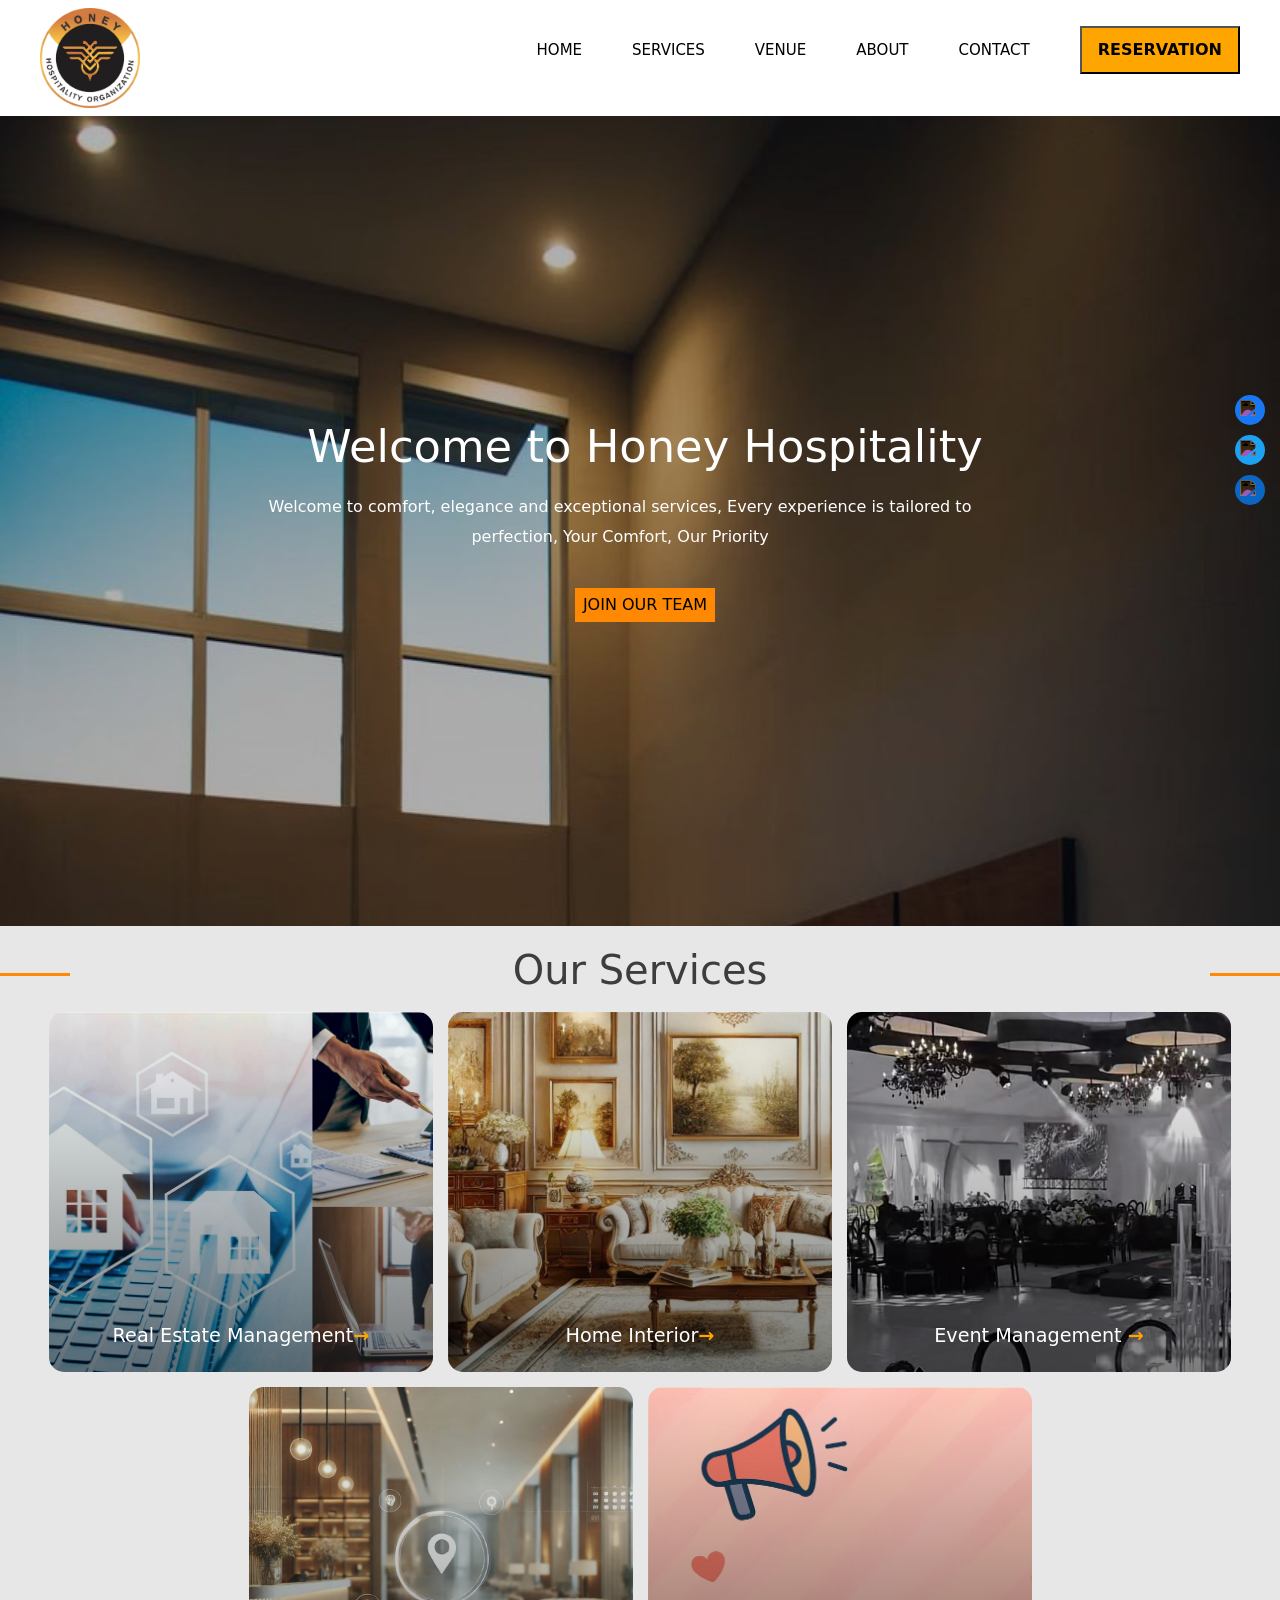
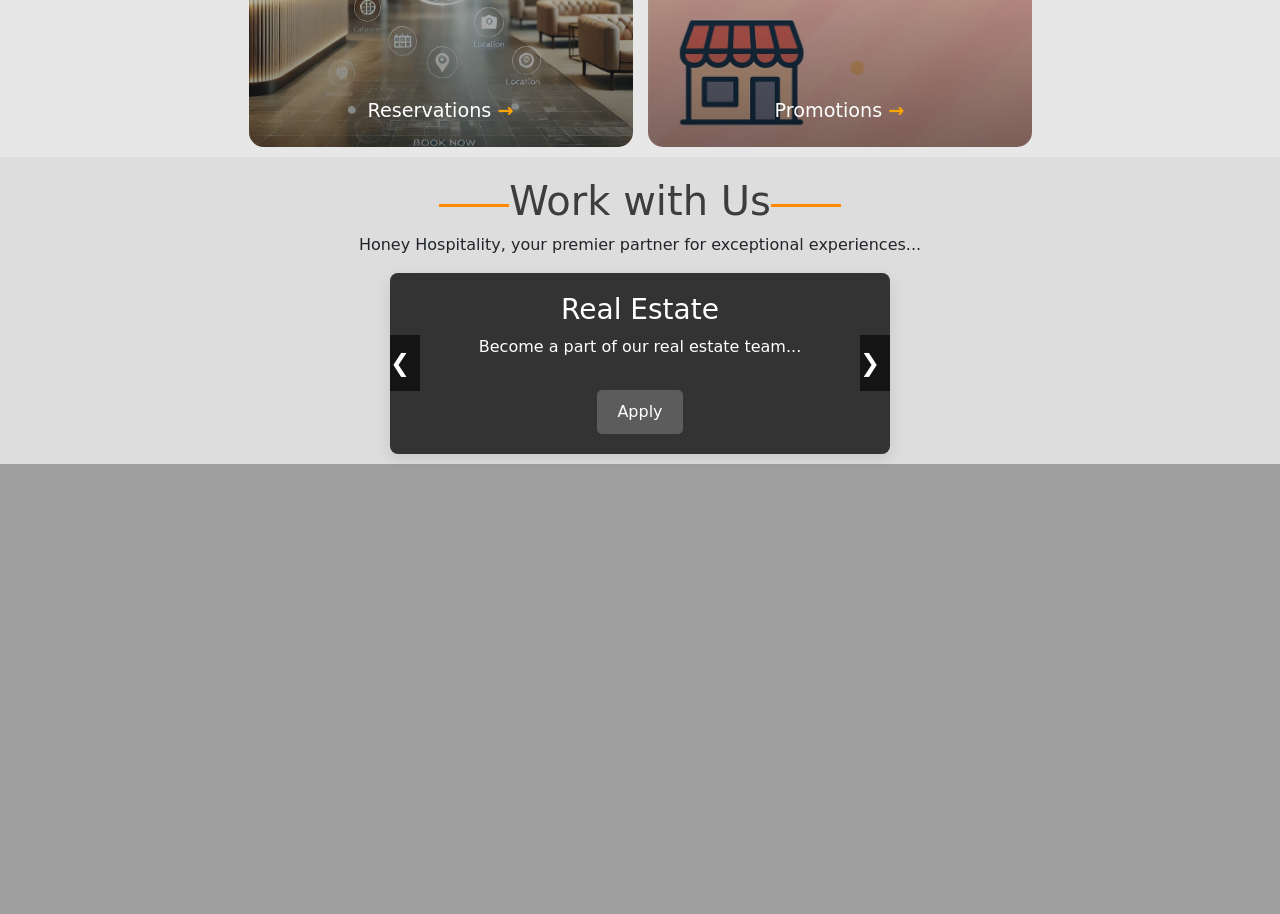
==== commit 28a7c540: "Update index.html" ====
--- a/index.html
+++ b/index.html
@@ -196,6 +196,6 @@
 
         
     </footer>
-   
+   <script src="script.js"></script>
 </body>
 </html>
--- a/style.css
+++ b/style.css
@@ -312,7 +312,6 @@
 }
 
 
-
 .carousel-container {
   position: relative;
   width: 80%;
@@ -324,32 +323,33 @@
 }
 
 .carousel-wrapper {
+  width: 100%;
+  overflow: hidden;
+}
+
+#carousel {
   display: flex;
   transition: transform 0.4s ease-in-out;
-  will-change: transform;
 }
 
 .job-card {
   flex: 0 0 100%;
+  padding: 20px;
   box-sizing: border-box;
-  padding: 20px;
   text-align: center;
-}
-
-.job-card h3 {
-  margin-top: 0;
+  background-color: #333;
+  color: white;
 }
 
 .apply-btn {
   margin-top: 15px;
   padding: 10px 20px;
-  background-color: rgba(78, 78, 78, 0.377);
+  background-color: rgba(255, 255, 255, 0.2);
   color: white;
   border: none;
   border-radius: 5px;
   cursor: pointer;
 }
-
 
 .nav {
   position: absolute;
@@ -370,9 +370,7 @@
 
 .right {
   right: 0;
-}
-
-/* Footer */
+}/* Footer */
 
 .footer-section {
     background-color: rgb(160, 159, 159);
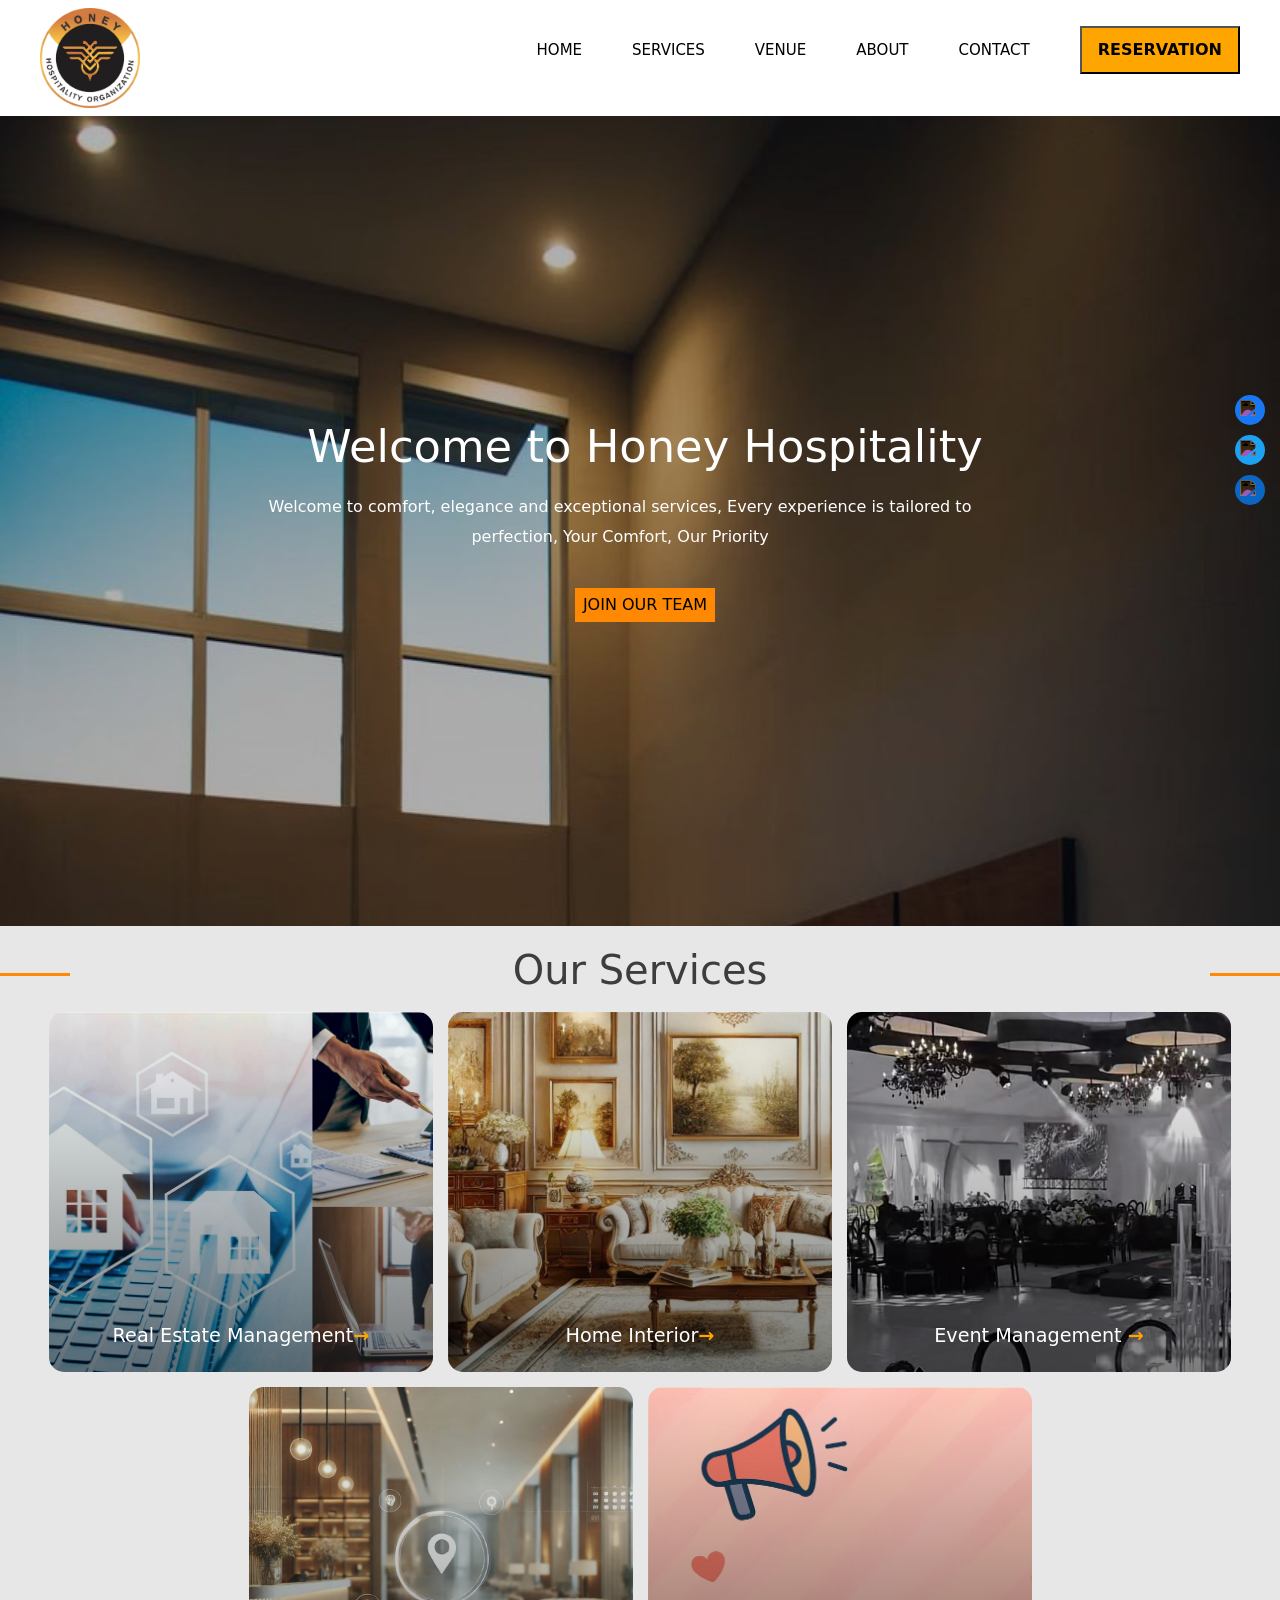
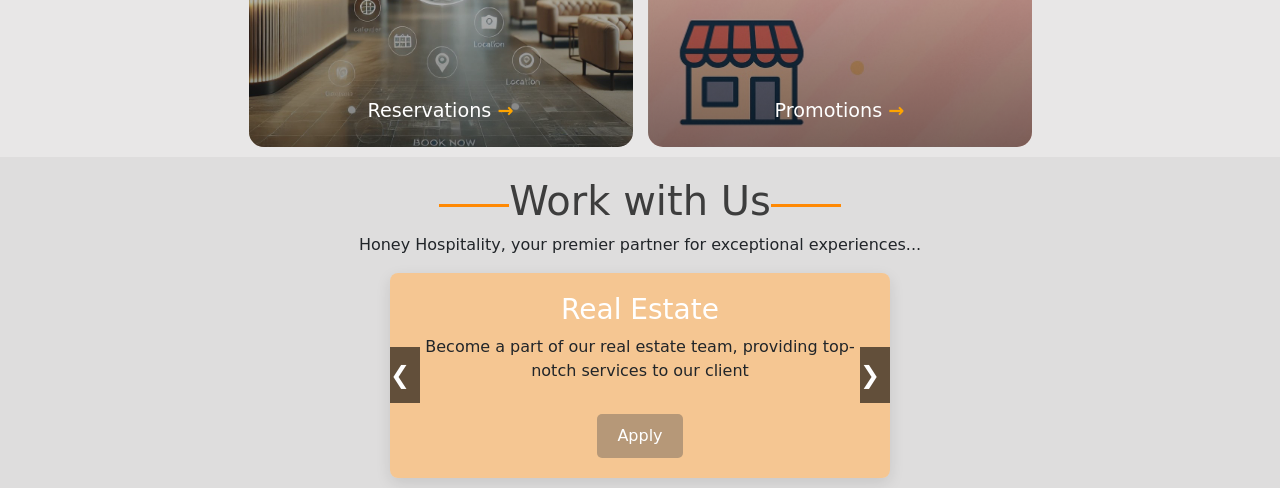
==== commit 9a2860e2: "Update index.html" ====
--- a/index.html
+++ b/index.html
@@ -164,29 +164,27 @@
     </p>
   </div>
 
-  <div class="carousel-container">
-    <button class="nav left" id="prevBtn">&#10094;</button>
-    <div class="carousel-wrapper">
-      <div id="carousel">
-        <div class="job-card">
-          <h3 style="color: white;">Real Estate</h3>
-          <p>Become a part of our real estate team...</p>
-          <button class="apply-btn">Apply</button>
-        </div>
-        <div class="job-card">
-          <h3 style="color: white;">Home Interior</h3>
-          <p>Seeking talented interior expert...</p>
-          <button class="apply-btn">Apply</button>
-        </div>
-        <div class="job-card">
-          <h3 style="color: white;">Event Management</h3>
-          <p>Seeking detail-oriented event professionals...</p>
-          <button class="apply-btn">Apply</button>
-        </div>
-      </div>
+   <div class="carousel-container">
+  <button class="nav left" id="prevBtn">&#10094;</button>
+  <div class="carousel-wrapper" id="carousel">
+    <div class="job-card">
+      <h3 style="color: white;">Real Estate</h3>
+      <p>Become a part of our real estate team, providing top-notch services to our client</p>
+      <button class="apply-btn">Apply</button>
     </div>
-    <button class="nav right" id="nextBtn">&#10095;</button>
+    <div class="job-card">
+      <h3 style="color: white;">Home Interior</h3>
+      <p >Seeking talented interior expert, transforming space with creativity and flair</p>
+      <button class="apply-btn">Apply</button>
+    </div>
+    <div class="job-card">
+      <h3 style="color: white;">Event Management</h3>
+      <p>Seeking detailed-oriented event professional to craft unforgettable experiencesfor our client</p>
+      <button class="apply-btn">Apply</button>
+    </div>
   </div>
+  <button class="nav right" id="nextBtn">&#10095;</button>
+</div>
 </section>
 
     <!-- Footer-Section -->
--- a/style.css
+++ b/style.css
@@ -323,33 +323,32 @@
 }
 
 .carousel-wrapper {
-  width: 100%;
-  overflow: hidden;
-}
-
-#carousel {
   display: flex;
   transition: transform 0.4s ease-in-out;
+  will-change: transform;
 }
 
 .job-card {
   flex: 0 0 100%;
+  box-sizing: border-box;
   padding: 20px;
-  box-sizing: border-box;
   text-align: center;
-  background-color: #333;
-  color: white;
+}
+
+.job-card h3 {
+  margin-top: 0;
 }
 
 .apply-btn {
   margin-top: 15px;
   padding: 10px 20px;
-  background-color: rgba(255, 255, 255, 0.2);
+  background-color: rgba(78, 78, 78, 0.377);
   color: white;
   border: none;
   border-radius: 5px;
   cursor: pointer;
 }
+
 
 .nav {
   position: absolute;
@@ -370,6 +369,9 @@
 
 .right {
   right: 0;
+}
+
+
 }/* Footer */
 
 .footer-section {
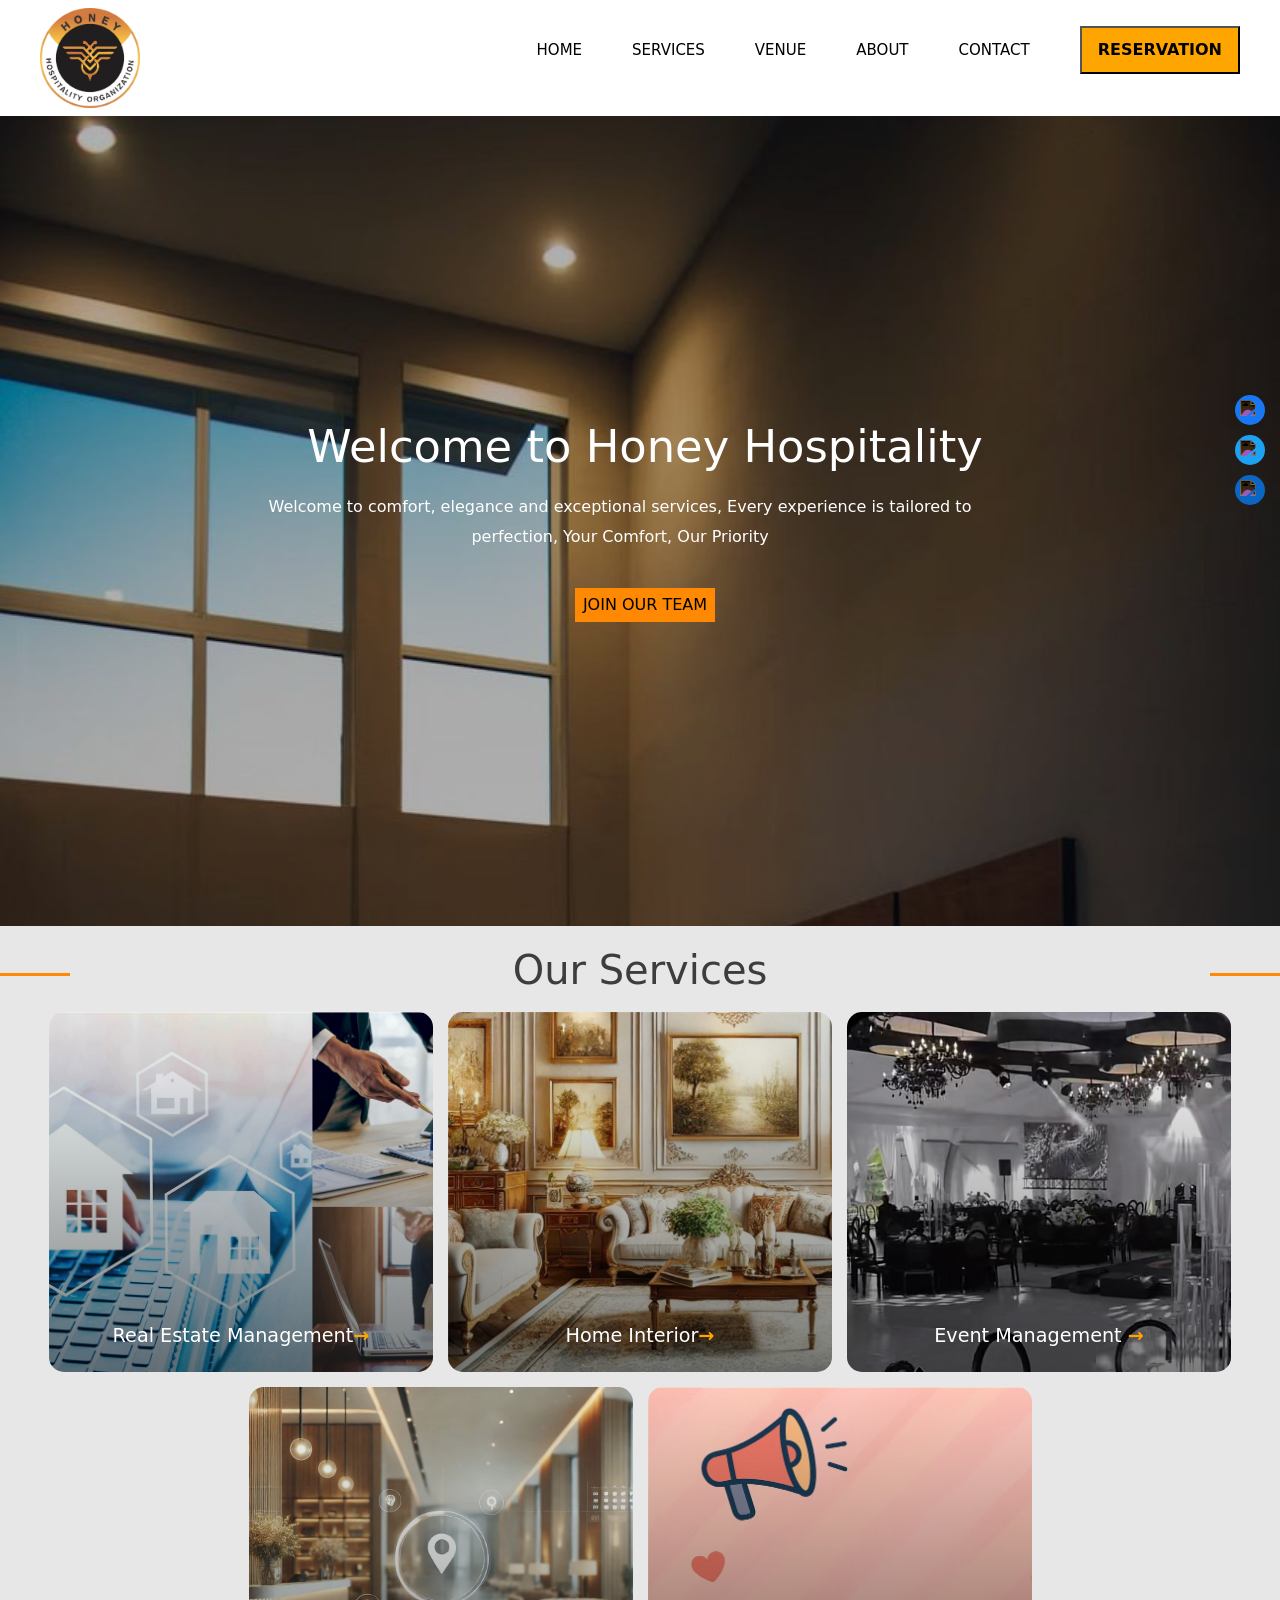
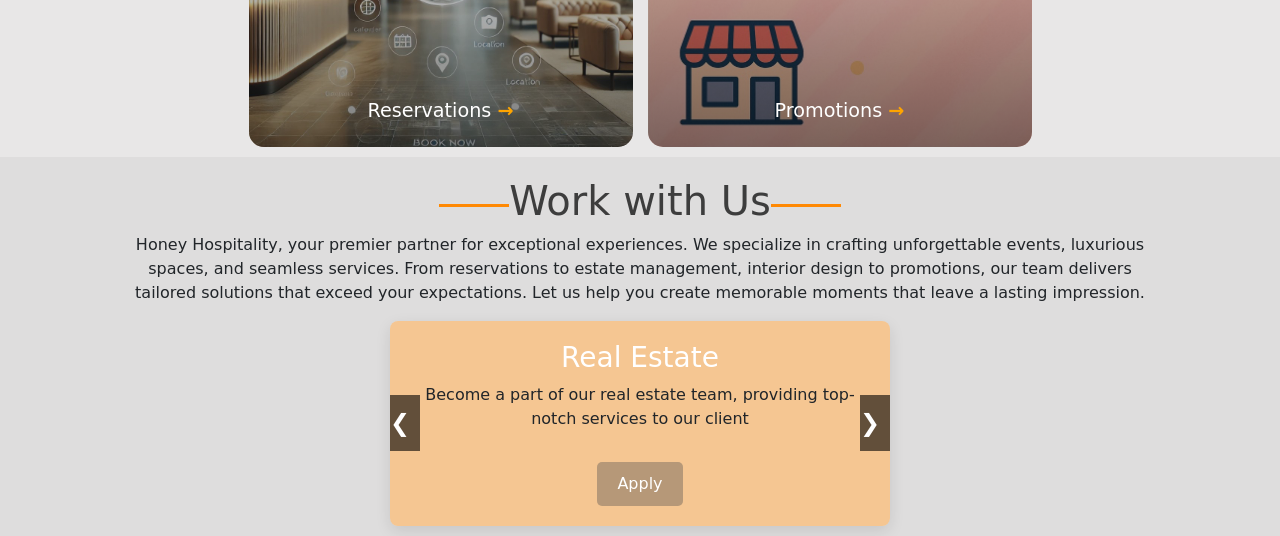
==== commit 045876de: "Update index.html" ====
--- a/index.html
+++ b/index.html
@@ -160,7 +160,8 @@
   </div>
   <div class="join-text">
     <p>
-      Honey Hospitality, your premier partner for exceptional experiences...
+      Honey Hospitality, your premier partner for exceptional experiences. We specialize in crafting unforgettable events, luxurious spaces, and seamless services. From reservations to estate management, interior design to promotions, our team delivers tailored solutions that exceed your expectations. Let us help you create memorable moments that leave a lasting impression.
+
     </p>
   </div>
 
